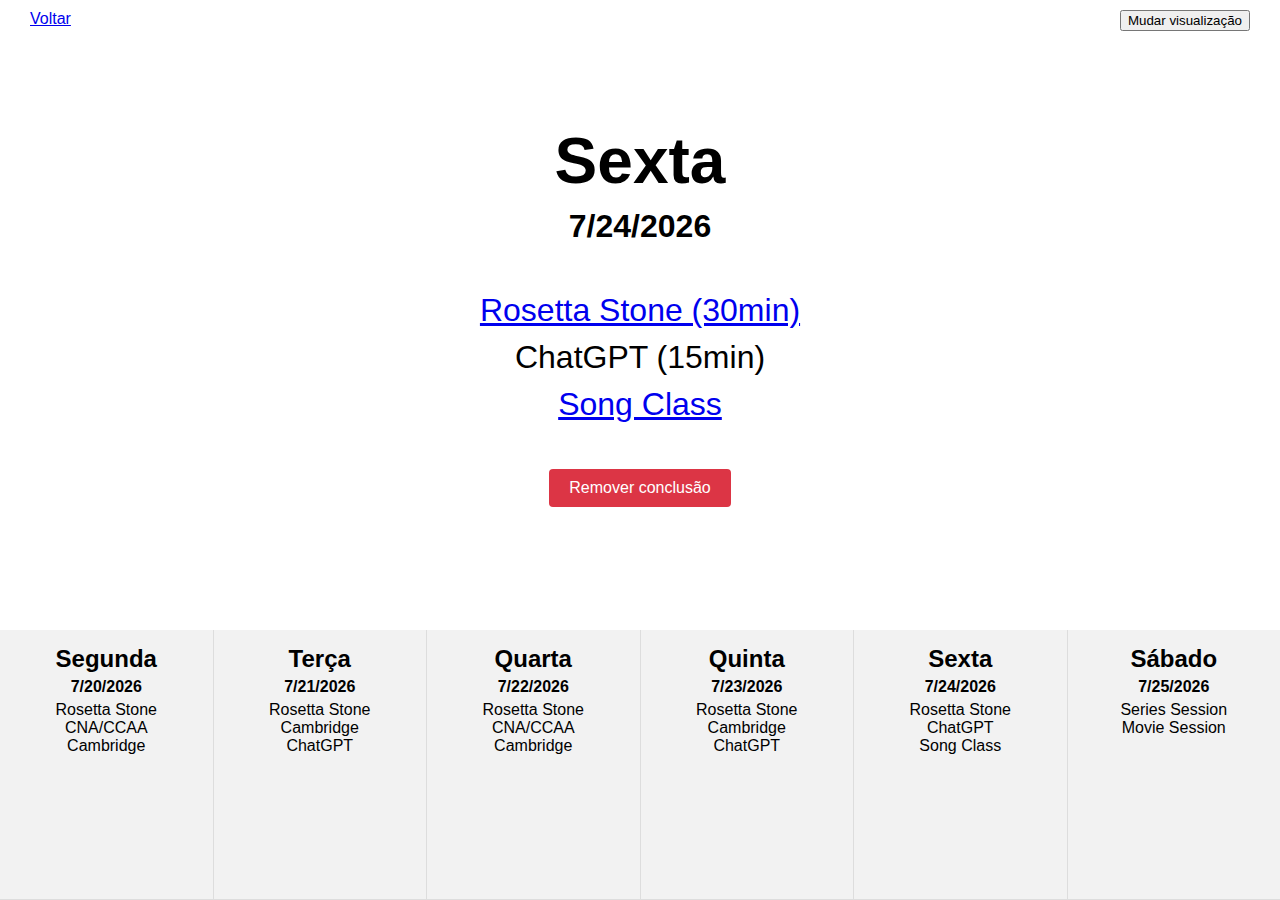
==== study/index.html @ 47d0cad1 "Corrigindo os mini cards" ====
<!DOCTYPE html>
<html lang="pt">
<head>
    <meta charset="UTF-8">
    <meta name="viewport" content="width=device-width, initial-scale=1.0">
    <title>Cronograma de Estudos de Inglês</title>
    <link rel="stylesheet" href="style.css">
</head>
<body>
    <button id="toggleButton">Mudar visualização</button>
    <a id="returnButton" href="../">Voltar</a>
    <div id="mainContent">
        <h1 id="dayTitle"></h1>
        <h4 id="dayDate"></h4>
        <p id="dayActivities"></p>
        <button id="addButton">Concluir</button>
        <button id="removeButton" style="display: none;">Remover conclusão</button>
    </div>
    <div id="diasAnoContent"></div>
    <footer>
        <div class="day normal" onclick="updateMainContent('Segunda')"><h2>Segunda</h2><h4 id="dateSegunda"></h4> Rosetta Stone<br/> CNA/CCAA<br/> Cambridge<br/></div>
        <div class="day normal" onclick="updateMainContent('Terça')"><h2>Terça</h2><h4 id="dateTerça"></h4> Rosetta Stone<br/> Cambridge<br/> ChatGPT<br/></div>
        <div class="day normal" onclick="updateMainContent('Quarta')"><h2>Quarta</h2><h4 id="dateQuarta"></h4> Rosetta Stone<br/> CNA/CCAA<br/> Cambridge<br/></div>
        <div class="day normal" onclick="updateMainContent('Quinta')"><h2>Quinta</h2><h4 id="dateQuinta"></h4> Rosetta Stone<br/> Cambridge<br/> ChatGPT<br/></div>
        <div class="day normal" onclick="updateMainContent('Sexta')"><h2>Sexta</h2><h4 id="dateSexta"></h4> Rosetta Stone<br/> ChatGPT<br/> Song Class</div>
        <div class="day normal" onclick="updateMainContent('Sábado')"><h2>Sábado</h2><h4 id="dateSábado"></h4> Series Session<br/> Movie Session</div>
    </footer>
    <script src="diasAno.js"></script>
    <script src="script.js"></script>
</body>
</html>
---- study/style.css ----
body,
html {
    margin: 0;
    padding: 0;
    height: 100%;
    font-family: Arial, sans-serif;
}

#mainContent {
    text-align: center;
    height: 70%;
    display: flex;
    justify-content: center;
    align-items: center;
    font-size: 2em;
    flex-direction: column;
}

footer {
    display: flex;
    height: 30%;
    flex-wrap: wrap;
    justify-content: space-between;
}

.day {
    flex: 1;
    text-align: center;
    padding: 10px;
    cursor: pointer;
    border-right: 1px solid #ddd;
    border-bottom: 1px solid #ddd;
    min-width: 150px;
}

.line{
    margin: 10px 0;
}

h1, h2, h3, h4, h5, h6 {
    margin: 5px;
}

.hidden {
    display: none;
}

.day:last-child {
    border-right: none;
}
#returnButton {
    position: absolute;
    top: 10px;
    left: 30px;
}

#toggleButton {
    position: absolute;
    top: 10px;
    right: 30px;
}

#diasAnoContent {
    display: grid;
    grid-template-columns: repeat(4, 1fr);
    gap: 10px;
    max-height: 70%;
    overflow-y: auto;
    padding: 0 15px;
}

#diasAnoContent > div {
    margin: 5px;
}

#addButton, #removeButton {
    color: #fff;
    border: none;
    padding: 10px 20px;
    text-align: center;
    text-decoration: none;
    display: inline-block;
    font-size: 16px;
    margin: 4px 2px;
    cursor: pointer;
    border-radius: 4px;
}

#addButton {
    background-color: #28a745; /* Green */
}

#addButton:hover {
    background-color: #218838;
}

#removeButton {
    background-color: #dc3545; /* Red */
}

#removeButton:hover {
    background-color: #c82333;
}

.card.concluido {
    background-color: rgba(40, 167, 69, 0.3); /* Green with 30% opacity */
}

.card.semFazer {
    background-color: rgba(220, 53, 69, 0.3); /* Red with 30% opacity */
}

.card.atraso {
    background-color: rgba(255, 240, 122, 0.82); 
}

.day.normal {
    background-color: #f2f2f2;
}

.day.semFazer {
    background-color: rgba(220, 53, 69, 0.3);
}

.day.atraso {
    background-color: rgba(255, 240, 122, 0.3);
}

.day.naoAplicavel {
    background-color: rgba(0, 0, 0, 0.516);
}

.day.concluido {
    background-color: rgba(40, 167, 69, 0.3);;
}
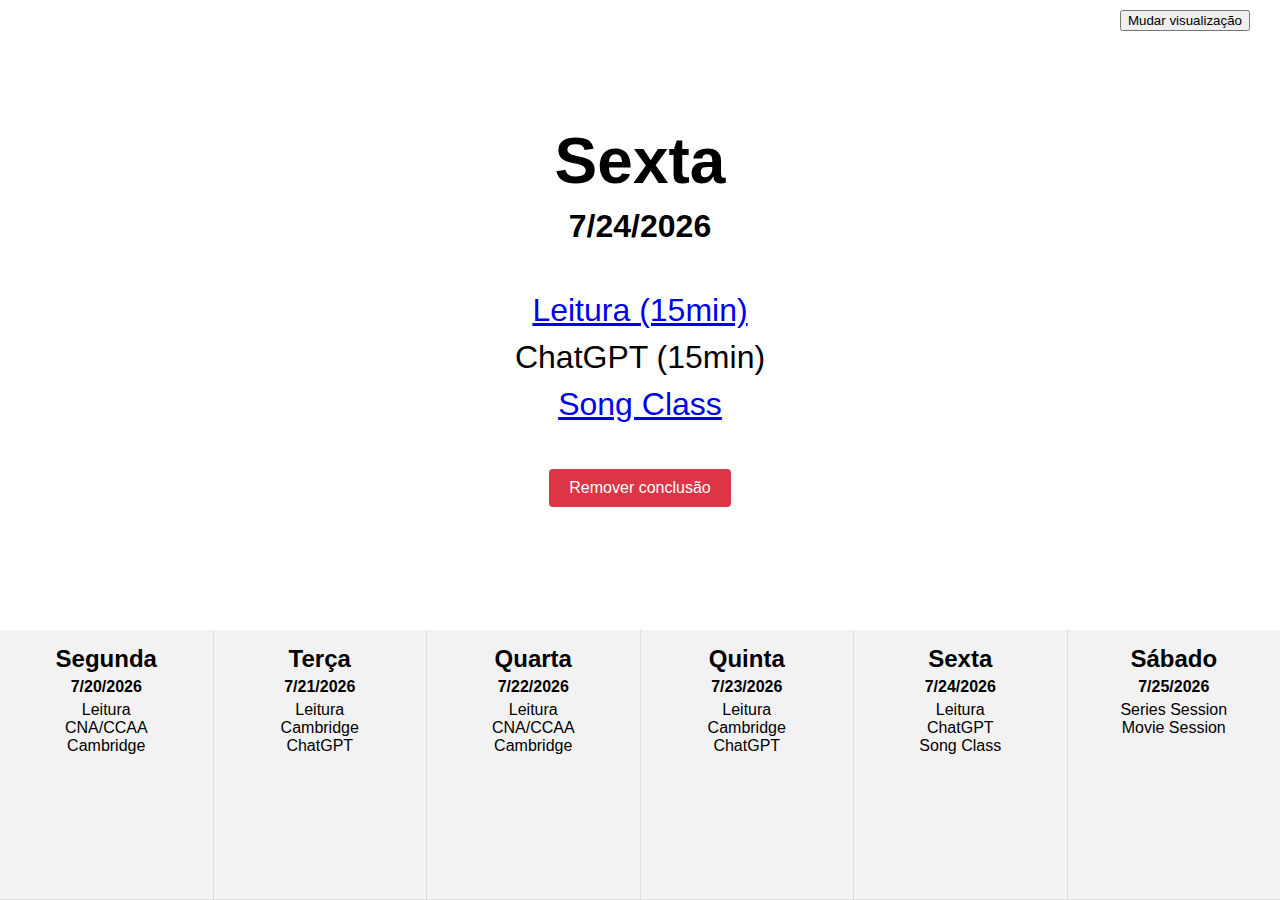
==== commit f4c3ca2b: "Modificando o conteúdo de estudo" ====
--- a/study/index.html
+++ b/study/index.html
@@ -8,7 +8,6 @@
 </head>
 <body>
     <button id="toggleButton">Mudar visualização</button>
-    <a id="returnButton" href="../">Voltar</a>
     <div id="mainContent">
         <h1 id="dayTitle"></h1>
         <h4 id="dayDate"></h4>
@@ -18,11 +17,11 @@
     </div>
     <div id="diasAnoContent"></div>
     <footer>
-        <div class="day normal" onclick="updateMainContent('Segunda')"><h2>Segunda</h2><h4 id="dateSegunda"></h4> Rosetta Stone<br/> CNA/CCAA<br/> Cambridge<br/></div>
-        <div class="day normal" onclick="updateMainContent('Terça')"><h2>Terça</h2><h4 id="dateTerça"></h4> Rosetta Stone<br/> Cambridge<br/> ChatGPT<br/></div>
-        <div class="day normal" onclick="updateMainContent('Quarta')"><h2>Quarta</h2><h4 id="dateQuarta"></h4> Rosetta Stone<br/> CNA/CCAA<br/> Cambridge<br/></div>
-        <div class="day normal" onclick="updateMainContent('Quinta')"><h2>Quinta</h2><h4 id="dateQuinta"></h4> Rosetta Stone<br/> Cambridge<br/> ChatGPT<br/></div>
-        <div class="day normal" onclick="updateMainContent('Sexta')"><h2>Sexta</h2><h4 id="dateSexta"></h4> Rosetta Stone<br/> ChatGPT<br/> Song Class</div>
+        <div class="day normal" onclick="updateMainContent('Segunda')"><h2>Segunda</h2><h4 id="dateSegunda"></h4> Leitura<br/> CNA/CCAA<br/> Cambridge<br/></div>
+        <div class="day normal" onclick="updateMainContent('Terça')"><h2>Terça</h2><h4 id="dateTerça"></h4> Leitura<br/> Cambridge<br/> ChatGPT<br/></div>
+        <div class="day normal" onclick="updateMainContent('Quarta')"><h2>Quarta</h2><h4 id="dateQuarta"></h4> Leitura<br/> CNA/CCAA<br/> Cambridge<br/></div>
+        <div class="day normal" onclick="updateMainContent('Quinta')"><h2>Quinta</h2><h4 id="dateQuinta"></h4> Leitura<br/> Cambridge<br/> ChatGPT<br/></div>
+        <div class="day normal" onclick="updateMainContent('Sexta')"><h2>Sexta</h2><h4 id="dateSexta"></h4> Leitura<br/> ChatGPT<br/> Song Class</div>
         <div class="day normal" onclick="updateMainContent('Sábado')"><h2>Sábado</h2><h4 id="dateSábado"></h4> Series Session<br/> Movie Session</div>
     </footer>
     <script src="diasAno.js"></script>
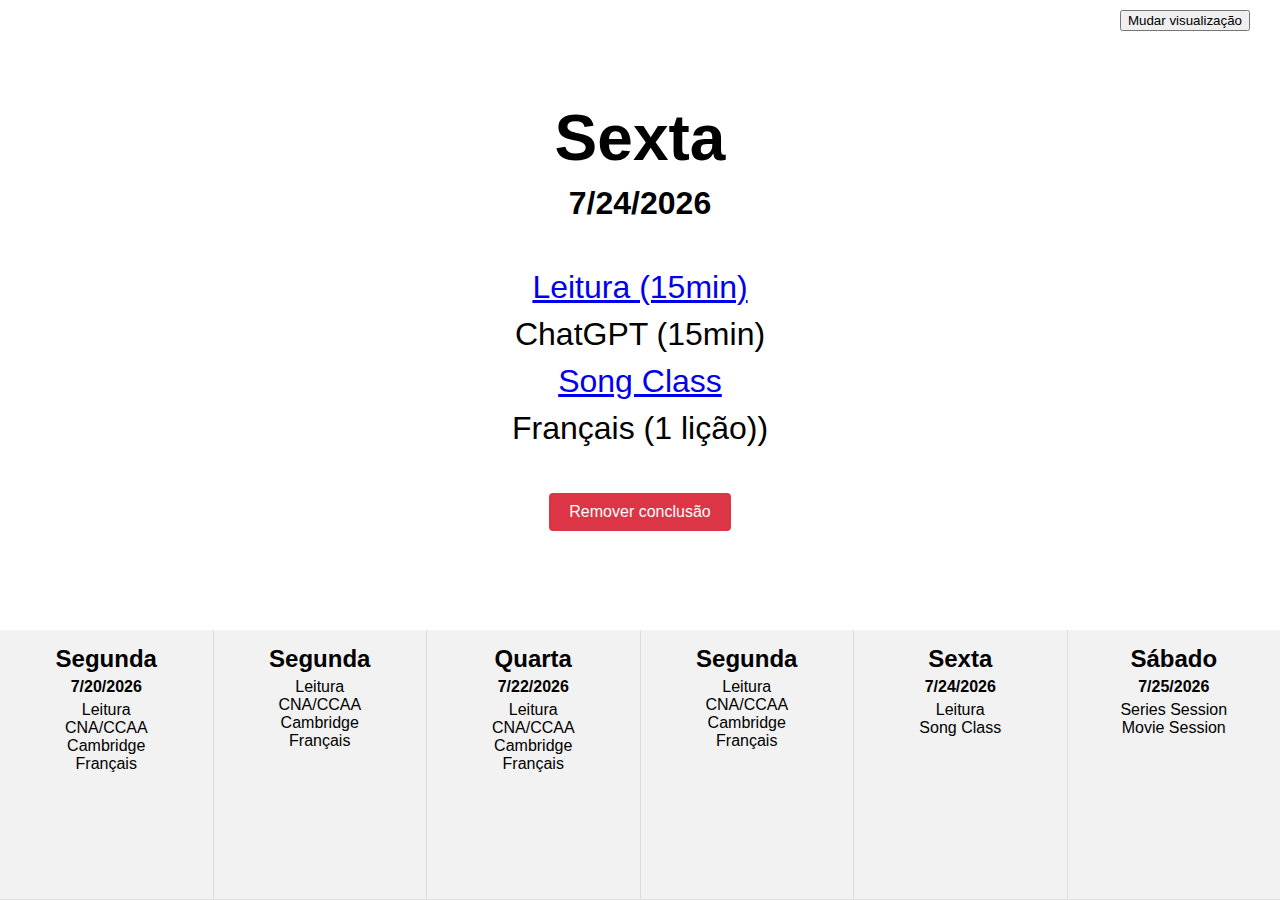
==== commit e39d6415: "Modificando os estudos diários" ====
--- a/study/index.html
+++ b/study/index.html
@@ -17,11 +17,11 @@
     </div>
     <div id="diasAnoContent"></div>
     <footer>
-        <div class="day normal" onclick="updateMainContent('Segunda')"><h2>Segunda</h2><h4 id="dateSegunda"></h4> Leitura<br/> CNA/CCAA<br/> Cambridge<br/></div>
-        <div class="day normal" onclick="updateMainContent('Terça')"><h2>Terça</h2><h4 id="dateTerça"></h4> Leitura<br/> Cambridge<br/> ChatGPT<br/></div>
-        <div class="day normal" onclick="updateMainContent('Quarta')"><h2>Quarta</h2><h4 id="dateQuarta"></h4> Leitura<br/> CNA/CCAA<br/> Cambridge<br/></div>
-        <div class="day normal" onclick="updateMainContent('Quinta')"><h2>Quinta</h2><h4 id="dateQuinta"></h4> Leitura<br/> Cambridge<br/> ChatGPT<br/></div>
-        <div class="day normal" onclick="updateMainContent('Sexta')"><h2>Sexta</h2><h4 id="dateSexta"></h4> Leitura<br/> ChatGPT<br/> Song Class</div>
+        <div class="day normal" onclick="updateMainContent('Segunda')"><h2>Segunda</h2><h4 id="dateSegunda"></h4> Leitura<br/> CNA/CCAA<br/> Cambridge<br/> Français</br> </div>
+        <div class="day normal" onclick="updateMainContent('Segunda')"><h2>Segunda</h2><h4 id="dateSegunda"></h4> Leitura<br/> CNA/CCAA<br/> Cambridge<br/> Français</br> </div>
+        <div class="day normal" onclick="updateMainContent('Quarta')"><h2>Quarta</h2><h4 id="dateQuarta"></h4> Leitura<br/> CNA/CCAA<br/> Cambridge<br/> Français</br> </div>
+        <div class="day normal" onclick="updateMainContent('Segunda')"><h2>Segunda</h2><h4 id="dateSegunda"></h4> Leitura<br/> CNA/CCAA<br/> Cambridge<br/> Français</br> </div>
+        <div class="day normal" onclick="updateMainContent('Sexta')"><h2>Sexta</h2><h4 id="dateSexta"></h4> Leitura<br/> Song Class</div>
         <div class="day normal" onclick="updateMainContent('Sábado')"><h2>Sábado</h2><h4 id="dateSábado"></h4> Series Session<br/> Movie Session</div>
     </footer>
     <script src="diasAno.js"></script>
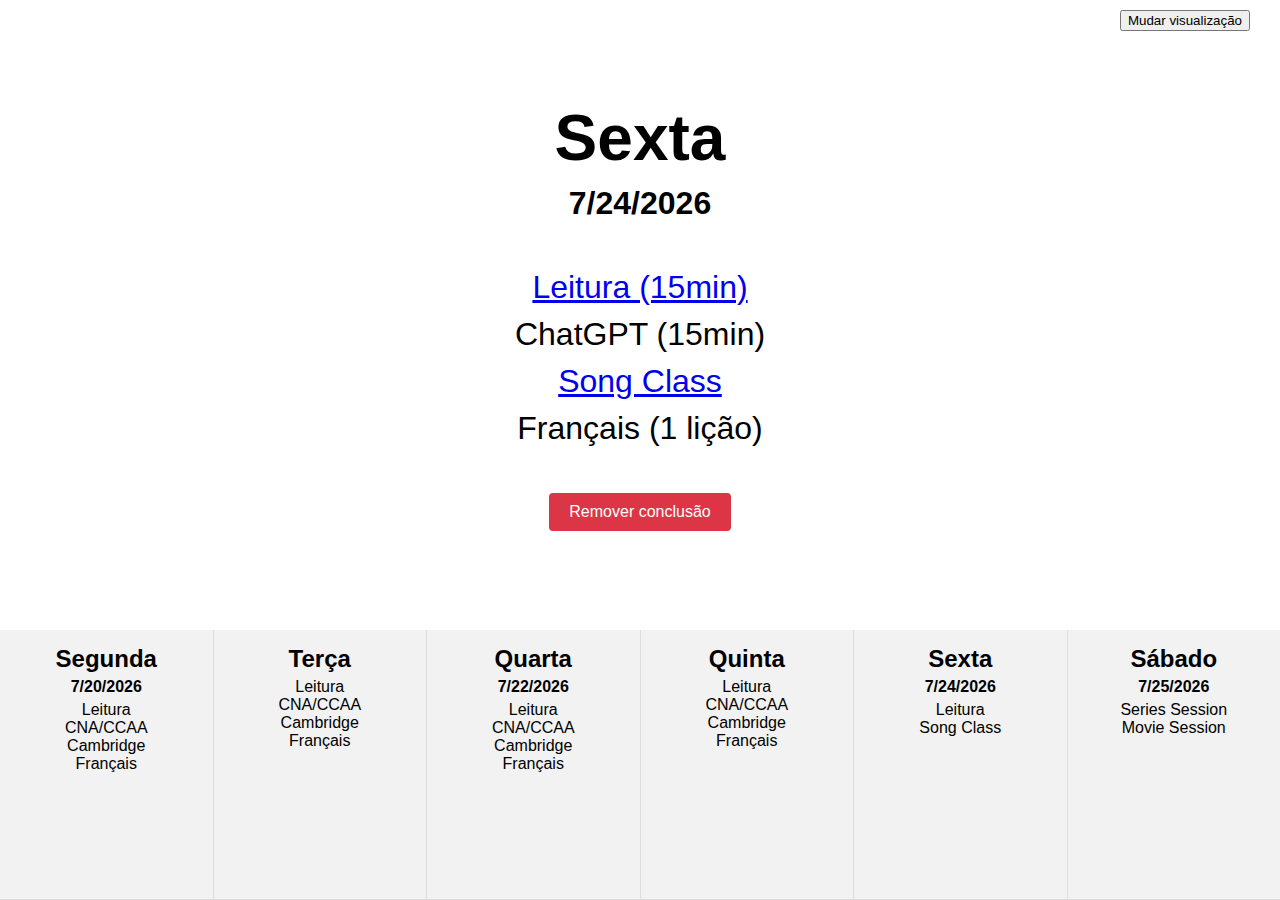
==== commit 883c2256: "Corrigindo dias da semana" ====
--- a/study/index.html
+++ b/study/index.html
@@ -18,9 +18,9 @@
     <div id="diasAnoContent"></div>
     <footer>
         <div class="day normal" onclick="updateMainContent('Segunda')"><h2>Segunda</h2><h4 id="dateSegunda"></h4> Leitura<br/> CNA/CCAA<br/> Cambridge<br/> Français</br> </div>
-        <div class="day normal" onclick="updateMainContent('Segunda')"><h2>Segunda</h2><h4 id="dateSegunda"></h4> Leitura<br/> CNA/CCAA<br/> Cambridge<br/> Français</br> </div>
+        <div class="day normal" onclick="updateMainContent('Segunda')"><h2>Terça</h2><h4 id="dateSegunda"></h4> Leitura<br/> CNA/CCAA<br/> Cambridge<br/> Français</br> </div>
         <div class="day normal" onclick="updateMainContent('Quarta')"><h2>Quarta</h2><h4 id="dateQuarta"></h4> Leitura<br/> CNA/CCAA<br/> Cambridge<br/> Français</br> </div>
-        <div class="day normal" onclick="updateMainContent('Segunda')"><h2>Segunda</h2><h4 id="dateSegunda"></h4> Leitura<br/> CNA/CCAA<br/> Cambridge<br/> Français</br> </div>
+        <div class="day normal" onclick="updateMainContent('Segunda')"><h2>Quinta</h2><h4 id="dateSegunda"></h4> Leitura<br/> CNA/CCAA<br/> Cambridge<br/> Français</br> </div>
         <div class="day normal" onclick="updateMainContent('Sexta')"><h2>Sexta</h2><h4 id="dateSexta"></h4> Leitura<br/> Song Class</div>
         <div class="day normal" onclick="updateMainContent('Sábado')"><h2>Sábado</h2><h4 id="dateSábado"></h4> Series Session<br/> Movie Session</div>
     </footer>
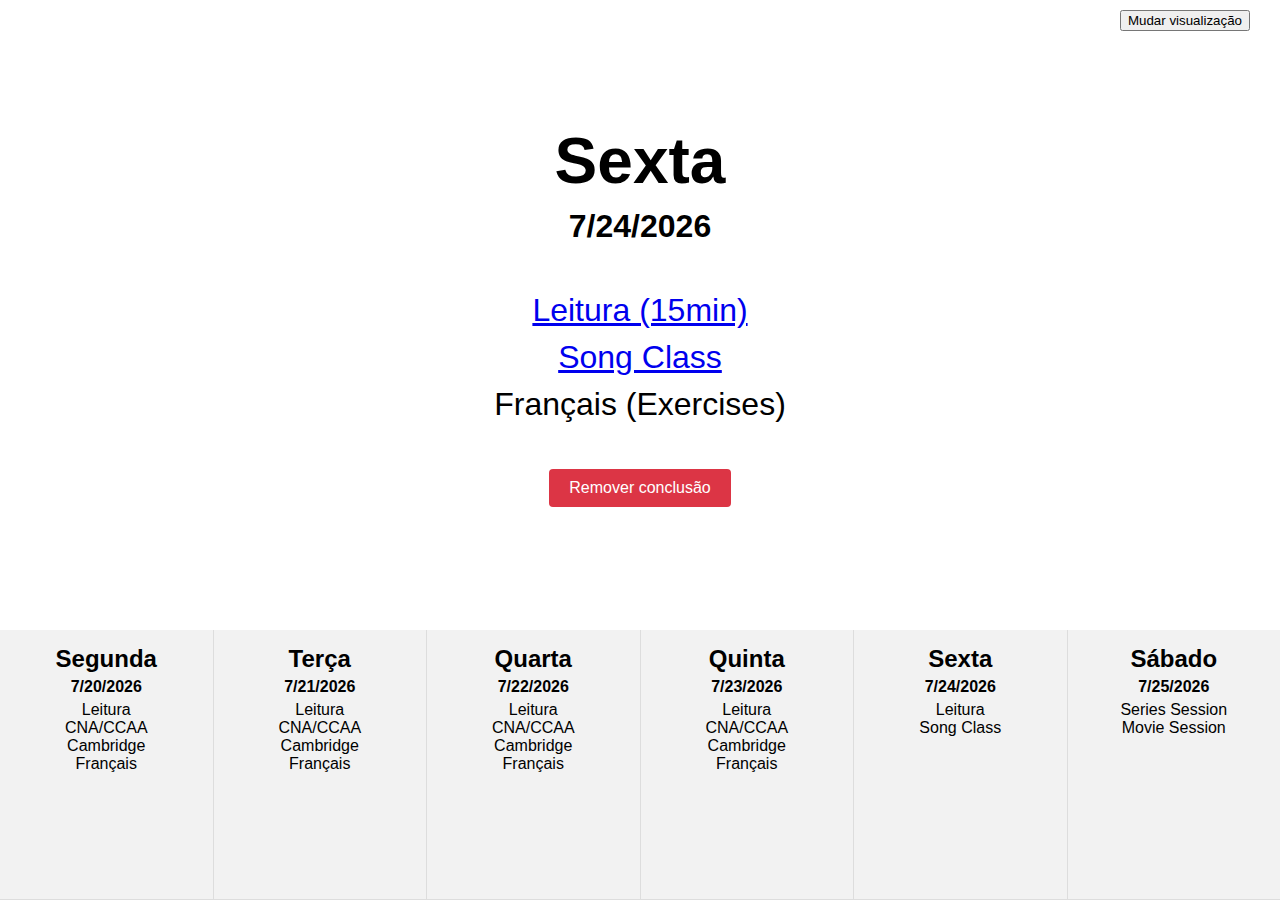
==== commit 581c2225: "Corrigindo erros da lição" ====
--- a/study/index.html
+++ b/study/index.html
@@ -18,9 +18,9 @@
     <div id="diasAnoContent"></div>
     <footer>
         <div class="day normal" onclick="updateMainContent('Segunda')"><h2>Segunda</h2><h4 id="dateSegunda"></h4> Leitura<br/> CNA/CCAA<br/> Cambridge<br/> Français</br> </div>
-        <div class="day normal" onclick="updateMainContent('Segunda')"><h2>Terça</h2><h4 id="dateSegunda"></h4> Leitura<br/> CNA/CCAA<br/> Cambridge<br/> Français</br> </div>
+        <div class="day normal" onclick="updateMainContent('Terça')"><h2>Terça</h2><h4 id="dateTerça"></h4> Leitura<br/> CNA/CCAA<br/> Cambridge<br/> Français</br> </div>
         <div class="day normal" onclick="updateMainContent('Quarta')"><h2>Quarta</h2><h4 id="dateQuarta"></h4> Leitura<br/> CNA/CCAA<br/> Cambridge<br/> Français</br> </div>
-        <div class="day normal" onclick="updateMainContent('Segunda')"><h2>Quinta</h2><h4 id="dateSegunda"></h4> Leitura<br/> CNA/CCAA<br/> Cambridge<br/> Français</br> </div>
+        <div class="day normal" onclick="updateMainContent('Quinta')"><h2>Quinta</h2><h4 id="dateQuinta"></h4> Leitura<br/> CNA/CCAA<br/> Cambridge<br/> Français</br> </div>
         <div class="day normal" onclick="updateMainContent('Sexta')"><h2>Sexta</h2><h4 id="dateSexta"></h4> Leitura<br/> Song Class</div>
         <div class="day normal" onclick="updateMainContent('Sábado')"><h2>Sábado</h2><h4 id="dateSábado"></h4> Series Session<br/> Movie Session</div>
     </footer>
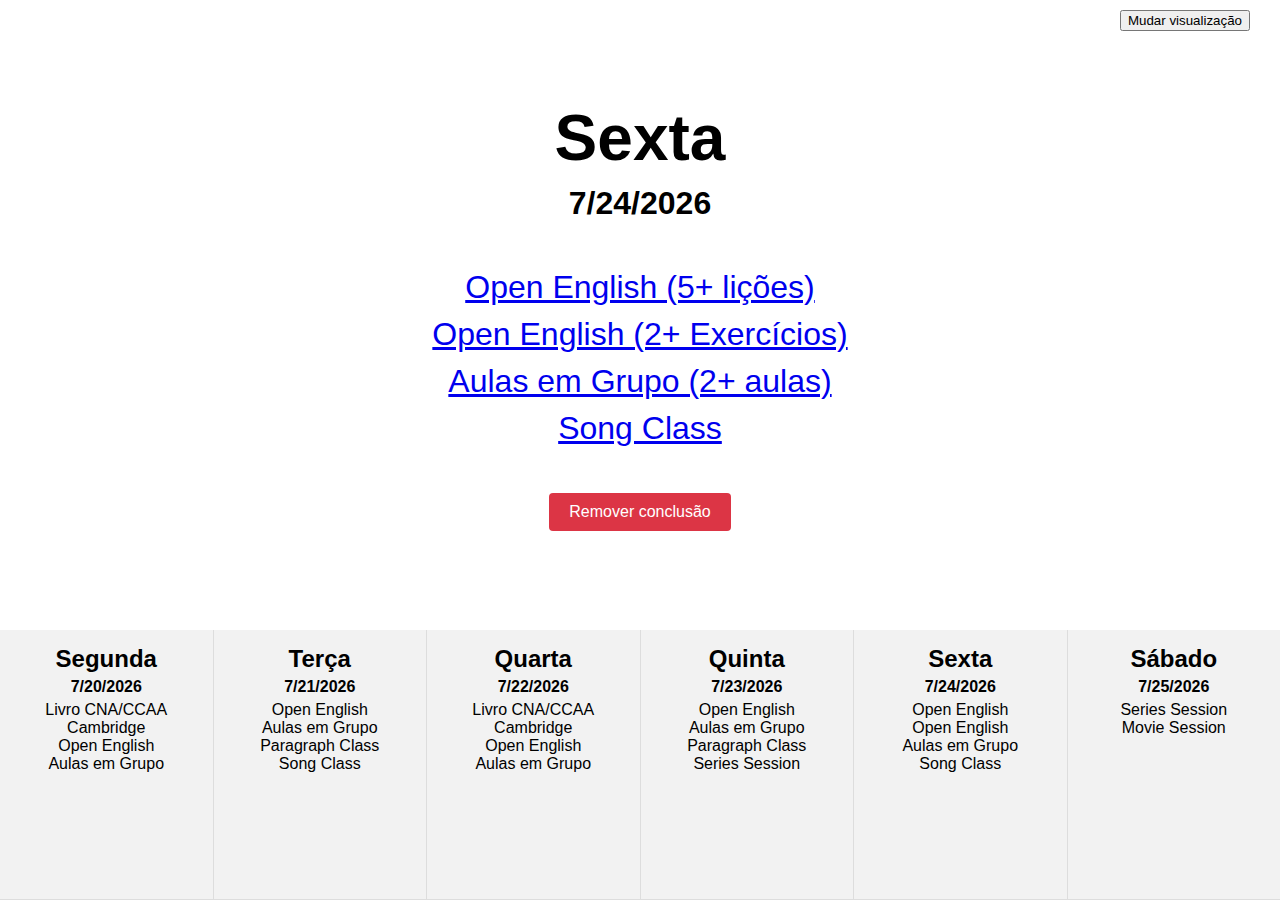
==== commit 56dac9a1: "Corrigindo lições" ====
--- a/study/index.html
+++ b/study/index.html
@@ -17,11 +17,46 @@
     </div>
     <div id="diasAnoContent"></div>
     <footer>
-        <div class="day normal" onclick="updateMainContent('Segunda')"><h2>Segunda</h2><h4 id="dateSegunda"></h4> Leitura<br/> CNA/CCAA<br/> Cambridge<br/> Français</br> </div>
-        <div class="day normal" onclick="updateMainContent('Terça')"><h2>Terça</h2><h4 id="dateTerça"></h4> Leitura<br/> CNA/CCAA<br/> Cambridge<br/> Français</br> </div>
-        <div class="day normal" onclick="updateMainContent('Quarta')"><h2>Quarta</h2><h4 id="dateQuarta"></h4> Leitura<br/> CNA/CCAA<br/> Cambridge<br/> Français</br> </div>
-        <div class="day normal" onclick="updateMainContent('Quinta')"><h2>Quinta</h2><h4 id="dateQuinta"></h4> Leitura<br/> CNA/CCAA<br/> Cambridge<br/> Français</br> </div>
-        <div class="day normal" onclick="updateMainContent('Sexta')"><h2>Sexta</h2><h4 id="dateSexta"></h4> Leitura<br/> Song Class</div>
+        <div class="day normal" onclick="updateMainContent('Segunda')">
+            <h2>Segunda</h2>
+            <h4 id="dateSegunda"></h4> 
+                Livro CNA/CCAA<br/> 
+                Cambridge<br/> 
+                Open English<br/> 
+                Aulas em Grupo</br> 
+        </div>
+        <div class="day normal" onclick="updateMainContent('Terça')">
+            <h2>Terça</h2>
+            <h4 id="dateTerça"></h4> 
+                Open English<br/> 
+                Aulas em Grupo<br/> 
+                Paragraph Class<br/> 
+                Song Class<br/> 
+        </div>
+        <div class="day normal" onclick="updateMainContent('Quarta')">
+            <h2>Quarta</h2>
+            <h4 id="dateQuarta"></h4> 
+                Livro CNA/CCAA<br/> 
+                Cambridge<br/> 
+                Open English<br/> 
+                Aulas em Grupo</br> 
+        </div>
+        <div class="day normal" onclick="updateMainContent('Quinta')">
+            <h2>Quinta</h2>
+            <h4 id="dateQuinta"></h4> 
+                Open English<br/> 
+                Aulas em Grupo<br/> 
+                Paragraph Class<br/> 
+                Series Session<br/>  
+        </div>
+        <div class="day normal" onclick="updateMainContent('Sexta')">
+            <h2>Sexta</h2>
+            <h4 id="dateSexta"></h4> 
+                Open English<br/> 
+                Open English<br/> 
+                Aulas em Grupo<br/>
+                Song Class<br/>
+        </div>
         <div class="day normal" onclick="updateMainContent('Sábado')"><h2>Sábado</h2><h4 id="dateSábado"></h4> Series Session<br/> Movie Session</div>
     </footer>
     <script src="diasAno.js"></script>
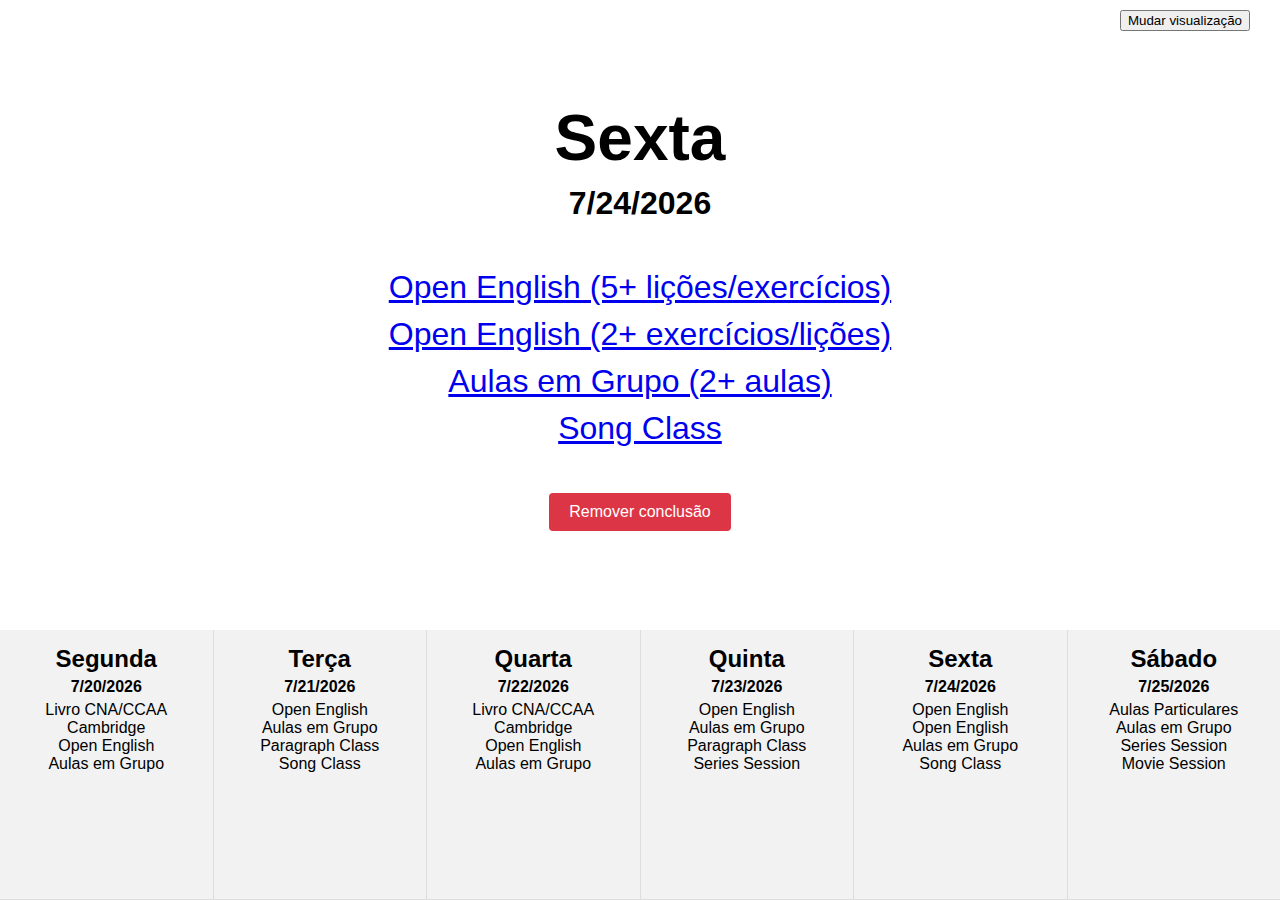
==== commit 41dd6cbb: "Adicionando lista de séries em ordem de lançamento" ====
--- a/study/index.html
+++ b/study/index.html
@@ -57,7 +57,14 @@
                 Aulas em Grupo<br/>
                 Song Class<br/>
         </div>
-        <div class="day normal" onclick="updateMainContent('Sábado')"><h2>Sábado</h2><h4 id="dateSábado"></h4> Series Session<br/> Movie Session</div>
+        <div class="day normal" onclick="updateMainContent('Sábado')">
+            <h2>Sábado</h2>
+            <h4 id="dateSábado"></h4> 
+                Aulas Particulares<br/> 
+                Aulas em Grupo<br/> 
+                Series Session<br/> 
+                Movie Session<br/> 
+        </div>
     </footer>
     <script src="diasAno.js"></script>
     <script src="script.js"></script>
